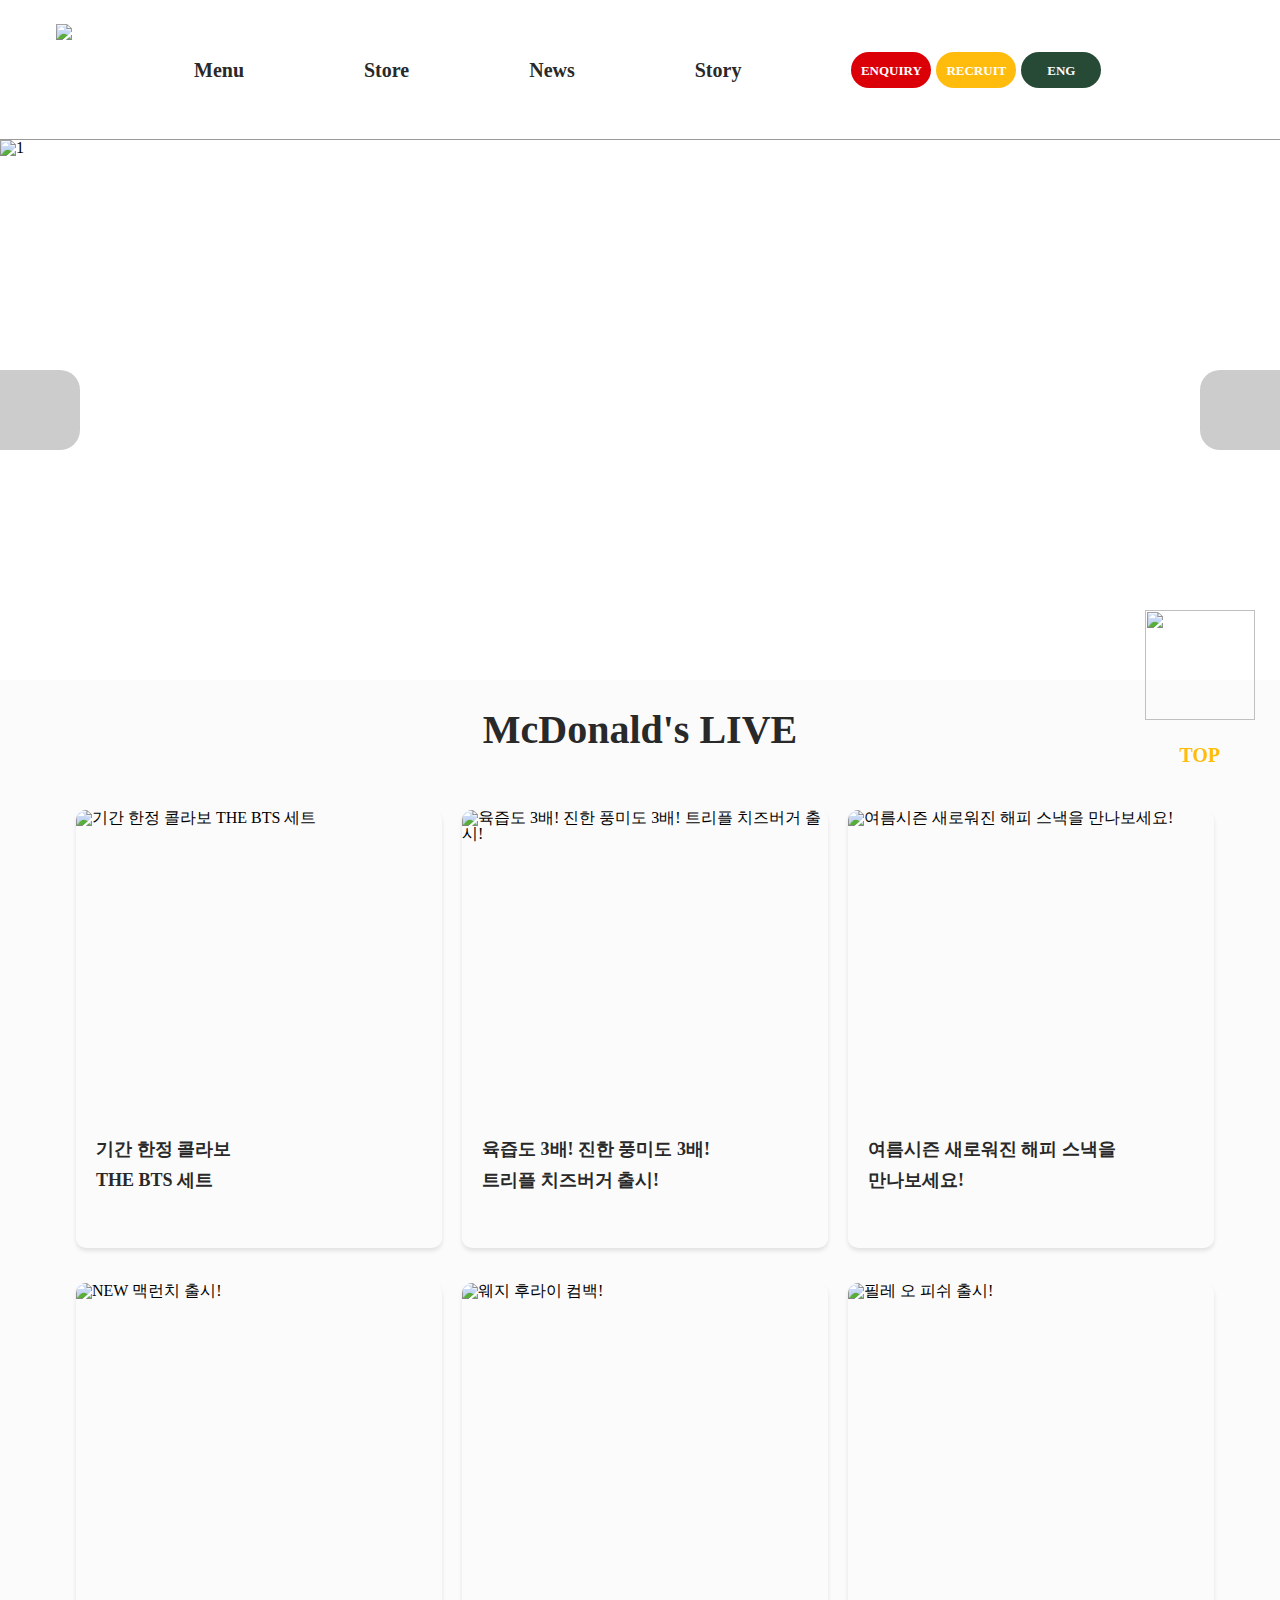
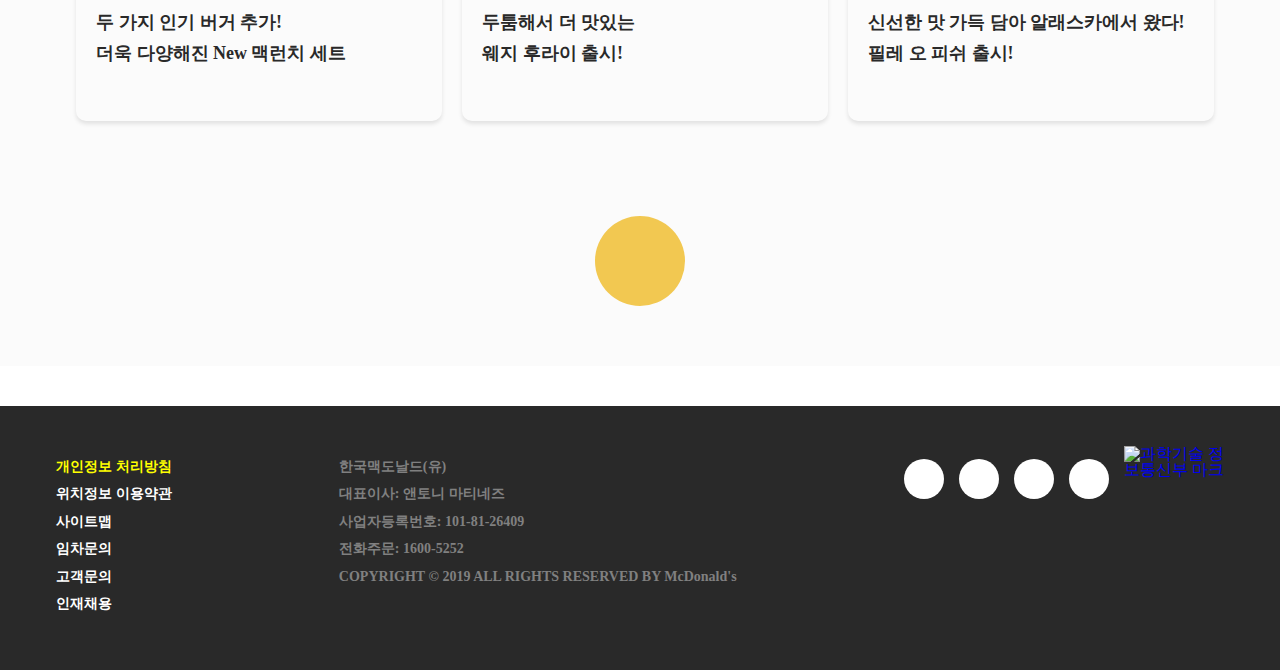
==== index.html @ 720bfdb1 "다른 폴더에서 만든 폴더와 파일들의 커밋입니다." ====
<!DOCTYPE html>
<html lang="ko">
  <head>
    <meta charset="UTF-8" />
    <meta http-equiv="X-UA-Compatible" content="IE=edge" />
    <meta name="viewport" content="width=device-width, initial-scale=1.0" />
    <link rel="stylesheet" href="css/style.css" />
    <title>맥도날드 홈페이지</title>
    <meta
      name="description"
      id="description"
      contents="메뉴, 레스토랑, 프로모션 등 안내 메인"
    />
    <meta
      name="keywords"
      contents="McDonald's, McDrive, McDelivery, McMorning, Happy Meal, Signature Burger, McAllday, McCafe"
    />
    <link
      rel="shortcut icon"
      type="image/x-icon"
      href="https://www.mcdonalds.co.kr/kor/images/common/logo.png"
    />
  </head>
  <body>
    <header>
      <div class="nav">
        <a href="#" class="logo">
          <img
            src="https://www.mcdonalds.co.kr/kor/images/common/logo.png"
            class="nav__logo"
          />
        </a>
        <div class="nav_wrap">
          <ul class="nav__menu">
            <li class="nav__menu-list">
              <a href="#" class="main-list">Menu</a>

              <!-- <ul class="nav__menu2">
                <li><a href="#">버거</a></li>
                <li><a href="#">맥런치</a></li>
                <li><a href="#">맥모닝</a></li>
                <li><a href="#">해피 스낵</a></li>
                <li><a href="#">사이드 & 디저트</a></li>
                <li><a href="#">맥카페 & 음료</a></li>
                <li><a href="#">해피밀</a></li>
              </ul> -->
            </li>

            <li class="nav__menu-list">
              <a href="#" class="main-list">Store</a>
            </li>
            <li class="nav__menu-list">
              <a href="#" class="main-list">News</a>
            </li>
            <li class="nav__menu-list">
              <a href="#" class="main-list">Story</a>
            </li>
          </ul>
        </div>
        <div class="nav__util">
          <a href="#" class="nav__util-btn">ENQUIRY</a>
          <a href="#" class="nav__util-btn">RECRUIT</a>
          <a href="#" class="nav__util-btn">ENG</a>
          <a href="#" class="nav__util-btn"><i class="fas fa-search"></i></a>
        </div>
      </div>
    </header>

    <div class="container" id="container">
      <section class="banner">
        <div class="imgBox">
          <img
            class="slider_img first"
            src="https://www.mcdonalds.co.kr/upload/main/banner/1622021694694.png"
            alt="1"
          />
          <img
            class="slider_img"
            src="https://www.mcdonalds.co.kr/upload/main/banner/1621833457701.png"
            alt="2"
          />
          <img
            class="slider_img"
            src="https://www.mcdonalds.co.kr/upload/main/banner/1623663097034.png"
            alt="3"
          />
          <img
            class="slider_img"
            src="https://www.mcdonalds.co.kr/upload/main/banner/1621417891978.png"
            alt="4"
          />
          <img
            class="slider_img"
            src="https://www.mcdonalds.co.kr/upload/main/banner/1617176534703.png"
            alt="5"
          />
          <img
            class="slider_img"
            src="https://www.mcdonalds.co.kr/upload/main/banner/1617838609437.png"
            alt="6"
          />
        </div>
        <div class="control left" onclick="PrevSlide();">
          <i class="fas fa-chevron-left"></i>
        </div>
        <div class="control right" onclick="NextSlide();">
          <i class="fas fa-chevron-right"></i>
        </div>
      </section>

      <section class="content">
        <div class="inner">
          <h2 class="content__title">McDonald's LIVE</h2>
          <ul class="content__list">
            <li>
              <a href="html/main_menu.html">
                <div class="list__imgbox">
                  <img
                    src="https://www.mcdonalds.co.kr/upload/main/card/1622023038720.png"
                    alt="기간 한정 콜라보 THE BTS 세트"
                  />
                </div>
                <div class="list__imgtext">
                  <strong class="subtitle">
                    기간 한정 콜라보
                    <br />
                    THE BTS 세트
                  </strong>
                </div>
              </a>
            </li>
            <li>
              <a href="#">
                <div class="list__imgbox">
                  <img
                    src="https://www.mcdonalds.co.kr/upload/main/card/1621833597484.png"
                    alt="육즙도 3배! 진한 풍미도 3배! 트리플 치즈버거 출시!"
                  />
                </div>
                <div class="list__imgtext">
                  <strong class="subtitle">
                    육즙도 3배! 진한 풍미도 3배!
                    <br />
                    트리플 치즈버거 출시!
                  </strong>
                </div>
              </a>
            </li>
            <li>
              <a href="#">
                <div class="list__imgbox">
                  <img
                    src="https://www.mcdonalds.co.kr/upload/main/card/1623663567707.png"
                    alt="여름시즌 새로워진 해피 스낵을 만나보세요!"
                  />
                </div>
                <div class="list__imgtext">
                  <strong class="subtitle">
                    여름시즌 새로워진 해피 스낵을
                    <br />만나보세요!
                  </strong>
                </div>
              </a>
            </li>
            <li>
              <a href="#">
                <div class="list__imgbox">
                  <img
                    src="https://www.mcdonalds.co.kr/upload/main/card/1621418102504.png"
                    alt="NEW 맥런치 출시!"
                  />
                </div>
                <div class="list__imgtext">
                  <strong class="subtitle">
                    두 가지 인기 버거 추가!
                    <br />
                    더욱 다양해진 New 맥런치 세트
                  </strong>
                </div>
              </a>
            </li>
            <li>
              <a href="#">
                <div class="list__imgbox">
                  <img
                    src="https://www.mcdonalds.co.kr/upload/main/card/1620611652367.png"
                    alt="웨지 후라이 컴백!"
                  />
                </div>
                <div class="list__imgtext">
                  <strong class="subtitle">
                    두툼해서 더 맛있는
                    <br />
                    웨지 후라이 출시!
                  </strong>
                </div>
              </a>
            </li>
            <li>
              <a href="#">
                <div class="list__imgbox">
                  <img
                    src="https://www.mcdonalds.co.kr/upload/main/card/1617177291038.png"
                    alt="필레 오 피쉬 출시!"
                  />
                </div>
                <div class="list__imgtext">
                  <strong class="subtitle">
                    신선한 맛 가득 담아 알래스카에서 왔다!
                    <br />
                    필레 오 피쉬 출시!
                  </strong>
                </div>
              </a>
            </li>

            <li class="test">
              <a href="#">
                <div class="list__imgbox">
                  <img
                    src="https://www.mcdonalds.co.kr/upload/main/card/1619153069817.png"
                    alt="올해도 여름엔 맥윙!"
                  />
                </div>
                <div class="list__imgtext">
                  <strong class="subtitle">
                    올해도 여름엔 맥윙!
                    <br />
                    돌아온 맥윙을 만나보세요!
                  </strong>
                </div>
              </a>
            </li>

            <li class="test">
              <a href="#">
                <div class="list__imgbox">
                  <img
                    src="https://www.mcdonalds.co.kr/upload/main/card/1617837279215.png"
                    alt="스트로베리 아이스크림 출시!"
                  />
                </div>
                <div class="list__imgtext">
                  <strong class="subtitle">
                    스트로베리 2종 아이스크림 출시!
                  </strong>
                </div>
              </a>
            </li>

            <li class="test">
              <a href="#">
                <div class="list__imgbox">
                  <img
                    src="https://www.mcdonalds.co.kr/upload/main/card/1617177425815.png"
                    alt="제주 한라봉 칠러 & 애플 망고 칠러 출시!"
                  />
                </div>
                <div class="list__imgtext">
                  <strong class="subtitle">
                    제주 한라봉 칠러 &
                    <br />애플망고 칠러 출시!
                  </strong>
                </div>
              </a>
            </li>

            <li class="test">
              <a href="#">
                <div class="list__imgbox">
                  <img
                    src="https://www.mcdonalds.co.kr/upload/main/card/1613634561992.png"
                    alt="빅맥 스페셜세트!"
                  />
                </div>
                <div class="list__imgtext">
                  <strong class="subtitle">
                    빅맥 스페셜세트 &
                    <br />
                    상하이 버거 스페셜 세트 출시!
                  </strong>
                </div>
              </a>
            </li>

            <li class="test">
              <a href="#">
                <div class="list__imgbox">
                  <img
                    src="https://www.mcdonalds.co.kr/upload/main/card/1614165688908.png"
                    alt="베이컨 토마토 에그머핀!"
                  />
                </div>
                <div class="list__imgtext">
                  <strong class="subtitle">
                    갓 구워내 따뜻하고 신선한
                    <br />
                    베이컨 토마토 에그 머핀!
                  </strong>
                </div>
              </a>
            </li>

            <li class="test">
              <a href="#">
                <div class="list__imgbox">
                  <img
                    src="https://www.mcdonalds.co.kr/upload/main/card/1611036026703.png"
                    alt="매일 마시는 커피 맥카페!"
                  />
                </div>
                <div class="list__imgtext">
                  <strong class="subtitle">
                    매일 마시는 커피니까 더 맛있게!
                    <br />
                    업그레이드된 NEW McCafé®
                  </strong>
                </div>
              </a>
            </li>

            <li class="test2">
              <a href="#">
                <div class="list__imgbox">
                  <img
                    src="https://www.mcdonalds.co.kr/upload/main/card/1602469358284.png"
                    alt="빨대가 필요없는 뚜껑이를 만나보세요!"
                  />
                </div>
                <div class="list__imgtext">
                  <strong class="subtitle">
                    빨대가 필요없는 뚜껑이를 만나보세요!
                  </strong>
                </div>
              </a>
            </li>

            <li class="test2">
              <a href="#">
                <div class="list__imgbox">
                  <img
                    src="https://www.mcdonalds.co.kr/upload/main/card/1604387164267.png"
                    alt="디테일의 차이가 버거의차이"
                  />
                </div>
                <div class="list__imgtext">
                  <strong class="subtitle">
                    디테일의 차이가 버거의 차이
                  </strong>
                </div>
              </a>
            </li>

            <li class="test2">
              <a href="#">
                <div class="list__imgbox">
                  <img
                    src="https://www.mcdonalds.co.kr/upload/main/card/1585129454903.png"
                    alt="더 편리해진 맥도날드 앱 사용법!"
                  />
                </div>
                <div class="list__imgtext">
                  <strong class="subtitle">
                    더 편리해진 맥도날드 앱 사용법
                  </strong>
                </div>
              </a>
            </li>

            <li class="test2">
              <a href="#">
                <div class="list__imgbox">
                  <img
                    src="https://www.mcdonalds.co.kr/upload/main/card/1614823606500.png"
                    alt="커피 한잔 가격으로 머핀과 커피를!"
                  />
                </div>
                <div class="list__imgtext">
                  <strong class="subtitle">
                    2900원 부터 즐기는
                    <br />
                    맥모닝 콤보를 만나보세요
                  </strong>
                </div>
              </a>
            </li>

            <li class="test2">
              <a href="#">
                <div class="list__imgbox">
                  <img
                    src="https://www.mcdonalds.co.kr/upload/main/card/1564052119826.png"
                    alt="농장에서 레스토랑까지!"
                  />
                </div>
                <div class="list__imgtext">
                  <strong class="subtitle">
                    농장에서 레스토랑까지
                    <br />
                    좋은음식을 제공하기 위한
                    <br />
                    노력을 확인하세요!
                  </strong>
                </div>
              </a>
            </li>

            <li class="test2">
              <a href="#">
                <div class="list__imgbox">
                  <img
                    src="https://www.mcdonalds.co.kr/upload/main/card/1564021259329.png"
                    alt="맥도날드 앱 출시!"
                  />
                </div>
                <div class="list__imgtext">
                  <strong class="subtitle">
                    취향저격 쿠폰부터 쏠쏠한 정보까지!
                    <br />
                    지금 맥도날드 앱 가입하고 쿠폰받자!
                  </strong>
                </div>
              </a>
            </li>

            <li class="test3">
              <a href="#">
                <div class="list__imgbox">
                  <img
                    src="https://www.mcdonalds.co.kr/upload/main/card/1562958073127.jpg"
                    alt="맥도날드 주방 공개의 날!"
                  />
                </div>
                <div class="list__imgtext">
                  <strong class="subtitle">
                    맥도날드 버거는 어떻게 만들어질까?
                    <br />
                    주방은 어떻게 관리되고 있을까?
                    <br />
                    전국 매장에서 직접 확인해보세요!
                  </strong>
                </div>
              </a>
            </li>

            <li class="test3">
              <a href="#">
                <div class="list__imgbox">
                  <img
                    src="https://www.mcdonalds.co.kr/upload/main/card/1562958303252.jpg"
                    alt="로날드 맥도날드 어린이 축구교실!"
                  />
                </div>
                <div class="list__imgtext">
                  <strong class="subtitle">
                    전문 코치들의 체계적이고 전문적인
                    <br />
                    교육을 통해 지역사회 행복에 기여!
                  </strong>
                </div>
              </a>
            </li>

            <li class="test3">
              <a href="#">
                <div class="list__imgbox">
                  <img
                    src="https://www.mcdonalds.co.kr/upload/main/card/1564053803318.png"
                    alt="임차의뢰 신청!"
                  />
                </div>
                <div class="list__imgtext">
                  <strong class="subtitle">
                    귀하의 토지, 건물에 맥도날드를 유치
                    <br />
                    하세요!
                  </strong>
                </div>
              </a>
            </li>
          </ul>
          <div class="moreBtn">
            <i class="fas fa-plus"></i>
          </div>
        </div>
      </section>

      <aside class="aside">
        <div class="aside_delivery">
          <a href="https://www.mcdelivery.co.kr/kr/">
            <img
              class="delivery_img"
              src="https://www.mcdonalds.co.kr/kor/images/common/btn_delivery_01.png"
            />
          </a>
        </div>
        <div class="aside_top"><a href="#container">TOP</a></div>
      </aside>
    </div>

    <footer class="footer">
      <div class="footArea">
        <div class="footArea__util">
          <a href="#" class="util__privacy">개인정보 처리방침</a>
          <a href="#">위치정보 이용약관</a>
          <a href="#">사이트맵</a>
          <a href="#">임차문의</a>
          <a href="#">고객문의</a>
          <a href="#">인재채용</a>
        </div>
        <div class="footArea__Info">
          <h4>한국맥도날드(유)</h4>
          <h4>대표이사: 앤토니 마티네즈</h4>
          <h4>사업자등록번호: 101-81-26409</h4>
          <h4>전화주문: 1600-5252</h4>
          <h4>COPYRIGHT © 2019 ALL RIGHTS RESERVED BY McDonald's</h4>
        </div>
        <div class="footArea__sns">
          <div class="sns__icons">
            <a
              href="https://www.facebook.com/McDonaldsKorea"
              class="fb"
              target="_blank"
              title="새창 열림"
              ><i class="fab fa-facebook-f"></i
            ></a>
          </div>

          <div class="sns__icons">
            <a
              href="https://www.instagram.com/mcdonalds_kr/"
              class="ig"
              target="_blank"
              title="새창 열림"
              ><i class="fab fa-instagram"></i
            ></a>
          </div>

          <div class="sns__icons">
            <a
              href="https://www.youtube.com/user/McDonaldsKor"
              class="yt"
              target="_blank"
              title="새창 열림"
              ><i class="fab fa-youtube"></i
            ></a>
          </div>

          <div class="sns__icons">
            <a
              href="https://story.kakao.com/ch/mcdonalds/feed"
              class="ks"
              target="_blank"
              title="새창 열림"
              ><i class="fas fa-comment"></i
            ></a>
          </div>

          <div class="web_accessibility">
            <a
              href="http://www.webwatch.or.kr/Situation/WA_Situation.html?MenuCD=110"
              class="web_accessibility"
              title="국가 공인 인증기관: 웹와치"
              target="_blank"
            >
              <img
                src="https://www.mcdonalds.co.kr/kor/images/common/web_accessibility.png"
                alt="과학기술 정보통신부 마크"
              />
            </a>
          </div>
        </div>
      </div>
    </footer>
    <script
      src="https://kit.fontawesome.com/6478f529f2.js"
      crossorigin="anonymous"
    ></script>
    <script src="/js/script.js"></script>
  </body>
</html>
---- css/style.css ----
@import "reset.css";
@import "header.css";
@import "footer.css";
@import "aside.css";

* {
  margin: 0;
  padding: 0;
  box-sizing: border-box;
  font-family: SpeedeeK, Malgun Gothic, "맑은 고딕", Dotum, "돋움", Arial,
    sans-serif;
  text-decoration: none;
}

body {
  background-color: #fff;
}

.container {
  position: relative;
  width: 100%;
}

.banner {
  position: relative;
  width: 100%;
  height: 540px;
}

.banner .imgBox {
  position: absolute;
  top: 0;
  left: 0;
  width: 100%;
  height: 540px;
}

.banner .imgBox img {
  position: absolute;
  top: 0;
  left: 0;
  width: 100%;
  height: 540px;
  object-fit: cover;
  background-position: center;
  opacity: 0;
  transition: 0.5s ease-in-out;
}

.banner .imgBox .first {
  opacity: 1;
}

.banner .imgBox .active {
  opacity: 1;
}

.control {
  display: flex;
  justify-content: center;
  align-items: center;
  position: absolute;
  top: 50%;
  transform: translateY(-50%);
  right: 0;
  background-color: rgba(0, 0, 0, 0.2);
  border-top-left-radius: 20px;
  border-bottom-left-radius: 20px;
  cursor: pointer;
  width: 80px;
  height: 80px;
  z-index: 999;
}

.left {
  left: 0;
  border-top-left-radius: 0;
  border-bottom-left-radius: 0;
  border-top-right-radius: 20px;
  border-bottom-right-radius: 20px;
}

.control i {
  font-size: 1.5rem;
  color: rgb(212, 209, 209);
}

.content {
  width: 100%;
  padding: 30px 0 60px;
  background: #fbfbfb;
}

.content .inner {
  width: 1168px;
  margin: 0 auto;
  display: flex;
  flex-direction: column;
  align-items: center;
}

.inner .content__title {
  margin-bottom: 60px;
  color: #292929;
  font-size: 40px;
  font-weight: 600;
}

.inner .content__list {
  width: 100%;
  list-style: none;
}

.content__list li {
  float: left;
  width: 366px;
  height: 438px;
  margin: 0 0 35px 20px;
}
.content__list li::after {
  clear: both;
}

.content__list li a {
  color: inherit;
  display: block;
  overflow: hidden;
  height: 100%;
  border-radius: 10px;
  box-shadow: 0 3px 4px rgb(0 0 0 / 10%);
}

.list__imgbox {
  position: relative;
  width: 366px;
  height: 300px;
}

.list__imgbox img {
  position: absolute;
  top: 0;
  left: 0;
  width: 366px;
  height: 300px;
}

.list__imgtext {
  width: 366px;
  height: 138px;
  padding: 24px 20px;
}

.list__imgtext .subtitle {
  font-size: 18px;
  font-weight: 600;
  line-height: 1.7;
  color: #292929;
}

.content__list .test {
  display: none;
}
.content__list .test2 {
  display: none;
}

.content__list .test3 {
  display: none;
}
.content__list .block {
  display: block;
}

.moreBtn {
  display: flex;
  justify-content: center;
  align-items: center;
  margin-top: 60px;
  text-align: center;
  width: 90px;
  height: 90px;
  border-radius: 50%;
  background: #f2c851;
  cursor: pointer;
}

.BtnFadeOut {
  display: none;
}

.moreBtn .fa-plus {
  font-size: 1.5rem;
}
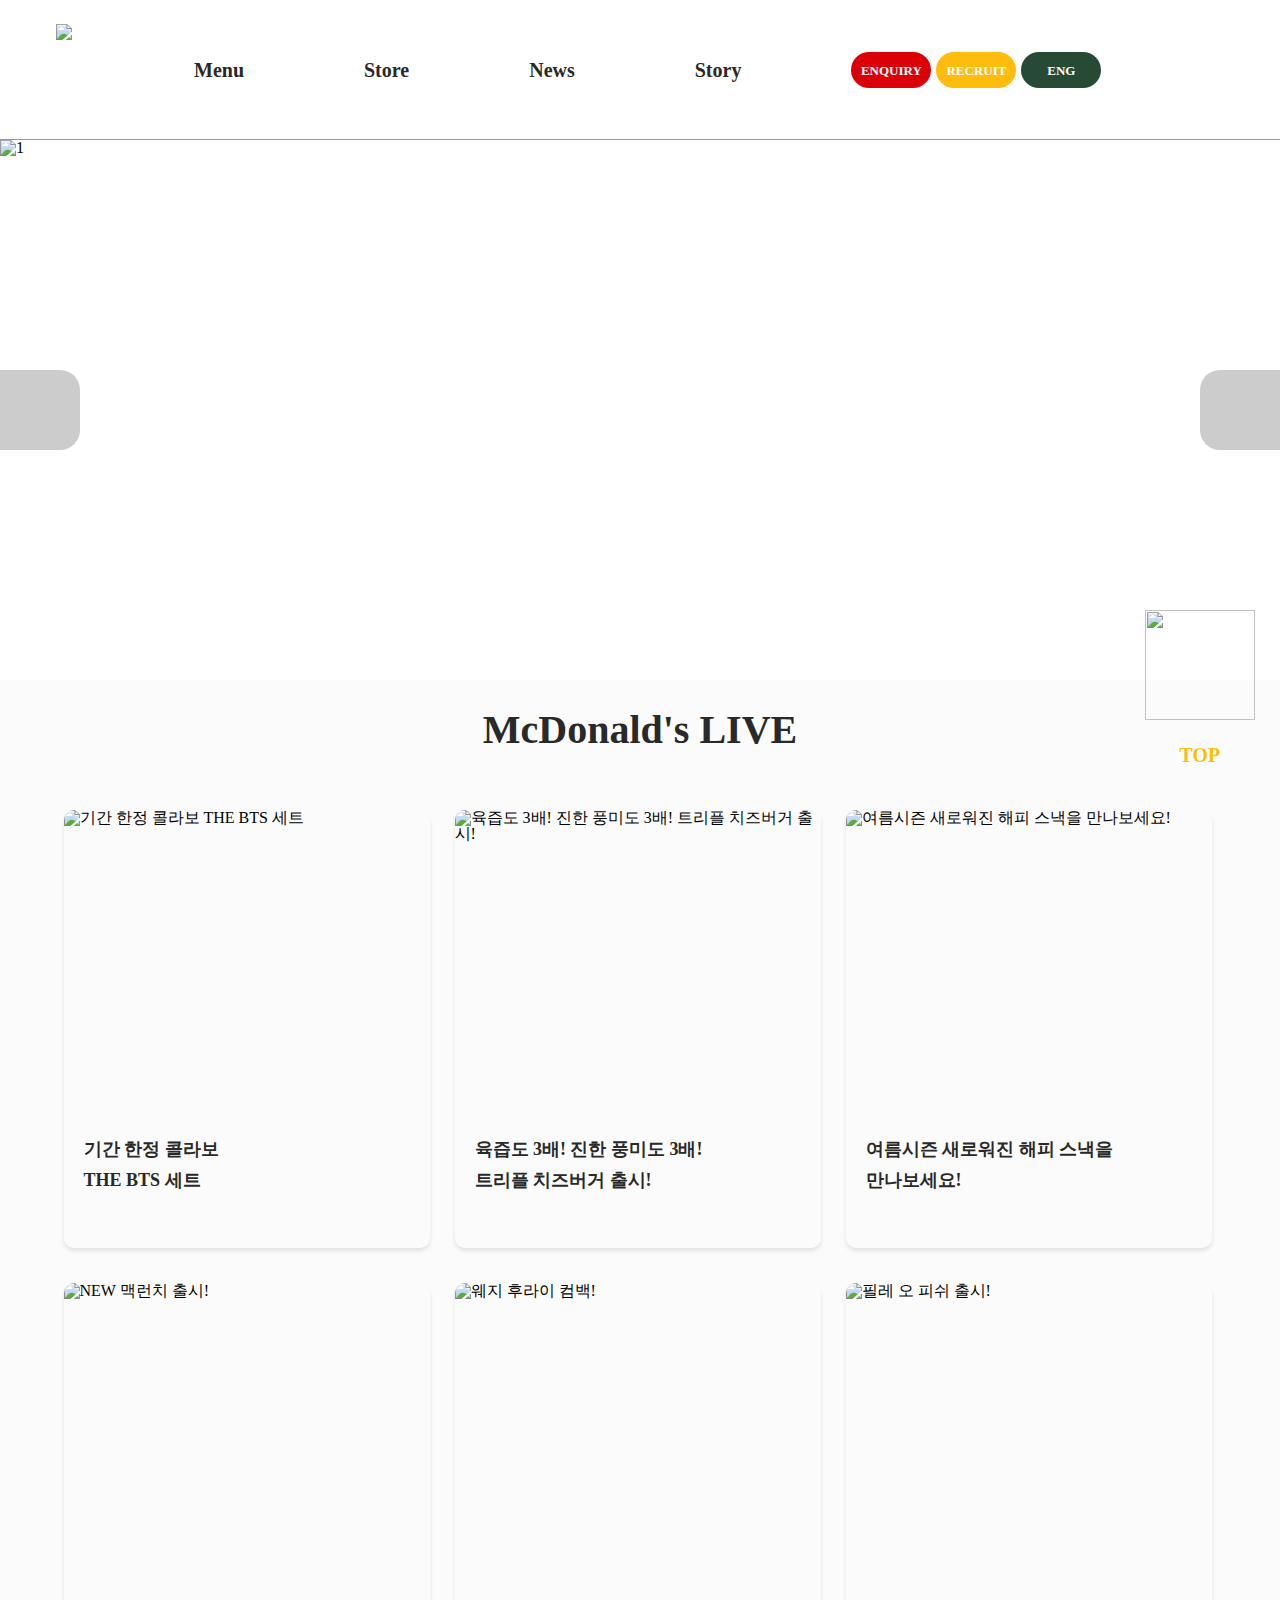
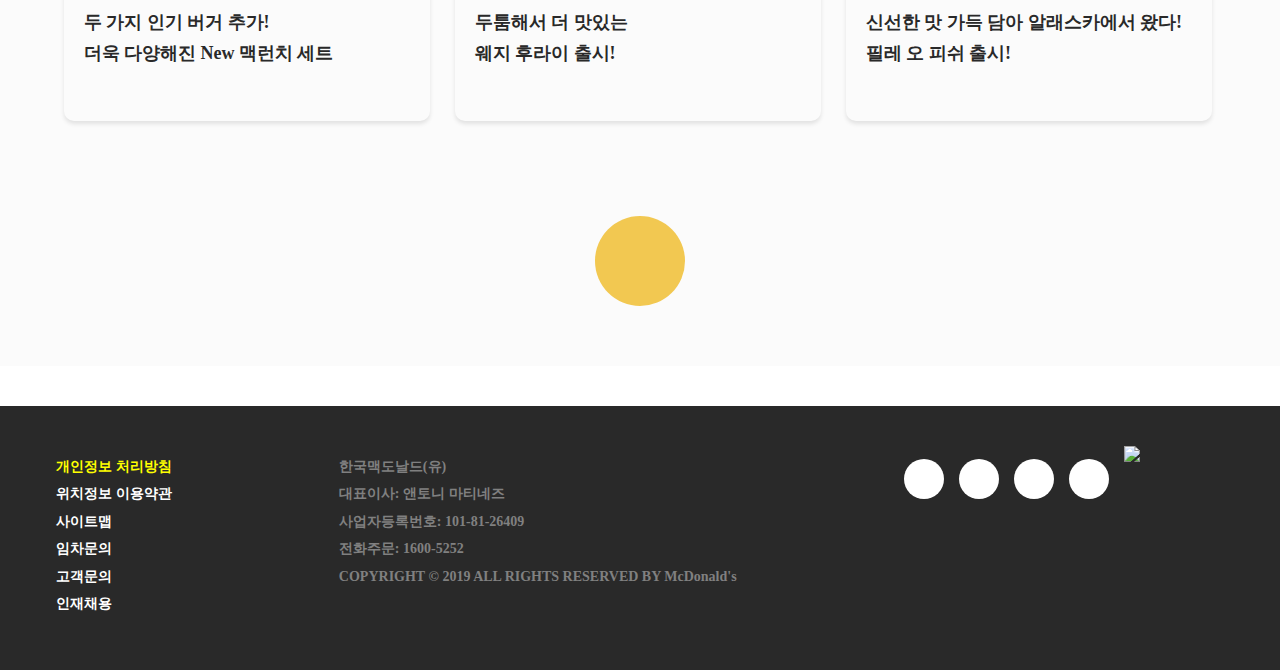
==== commit 86394ee4: "mainMenu, setMenu Complete" ====
--- a/index.html
+++ b/index.html
@@ -24,7 +24,7 @@
   <body>
     <header>
       <div class="nav">
-        <a href="#" class="logo">
+        <a href="index.html" class="logo">
           <img
             src="https://www.mcdonalds.co.kr/kor/images/common/logo.png"
             class="nav__logo"
@@ -33,7 +33,7 @@
         <div class="nav_wrap">
           <ul class="nav__menu">
             <li class="nav__menu-list">
-              <a href="#" class="main-list">Menu</a>
+              <a href="/html/main_menu.html" class="main-list">Menu</a>
 
               <!-- <ul class="nav__menu2">
                 <li><a href="#">버거</a></li>
@@ -113,7 +113,7 @@
           <h2 class="content__title">McDonald's LIVE</h2>
           <ul class="content__list">
             <li>
-              <a href="html/main_menu.html">
+              <a href="#">
                 <div class="list__imgbox">
                   <img
                     src="https://www.mcdonalds.co.kr/upload/main/card/1622023038720.png"
@@ -487,7 +487,7 @@
 
       <aside class="aside">
         <div class="aside_delivery">
-          <a href="https://www.mcdelivery.co.kr/kr/">
+          <a target="_blank" href="https://www.mcdelivery.co.kr/kr/">
             <img
               class="delivery_img"
               src="https://www.mcdonalds.co.kr/kor/images/common/btn_delivery_01.png"
@@ -576,6 +576,6 @@
       src="https://kit.fontawesome.com/6478f529f2.js"
       crossorigin="anonymous"
     ></script>
-    <script src="/js/script.js"></script>
+    <script src="js/script.js"></script>
   </body>
 </html>
--- a/css/style.css
+++ b/css/style.css
@@ -1,7 +1,12 @@
-@import "reset.css";
-@import "header.css";
-@import "footer.css";
-@import "aside.css";
+@import "/css/reset.css";
+/* Component */
+@import "/css/component/header.css";
+@import "/css/component/footer.css";
+@import "/css/component/aside.css";
+
+/* Screens */
+@import "/css/screens/main_menu.css";
+@import "/css/screens/bgSet_menu.css";
 
 * {
   margin: 0;
@@ -92,7 +97,7 @@
 }
 
 .content .inner {
-  width: 1168px;
+  width: 1203px;
   margin: 0 auto;
   display: flex;
   flex-direction: column;
@@ -115,7 +120,7 @@
   float: left;
   width: 366px;
   height: 438px;
-  margin: 0 0 35px 20px;
+  margin: 0 0 35px 25px;
 }
 .content__list li::after {
   clear: both;
@@ -157,17 +162,12 @@
   color: #292929;
 }
 
-.content__list .test {
+.test,
+.test2,
+.test3 {
   display: none;
 }
-.content__list .test2 {
-  display: none;
-}
-
-.content__list .test3 {
-  display: none;
-}
-.content__list .block {
+.block {
   display: block;
 }
 
